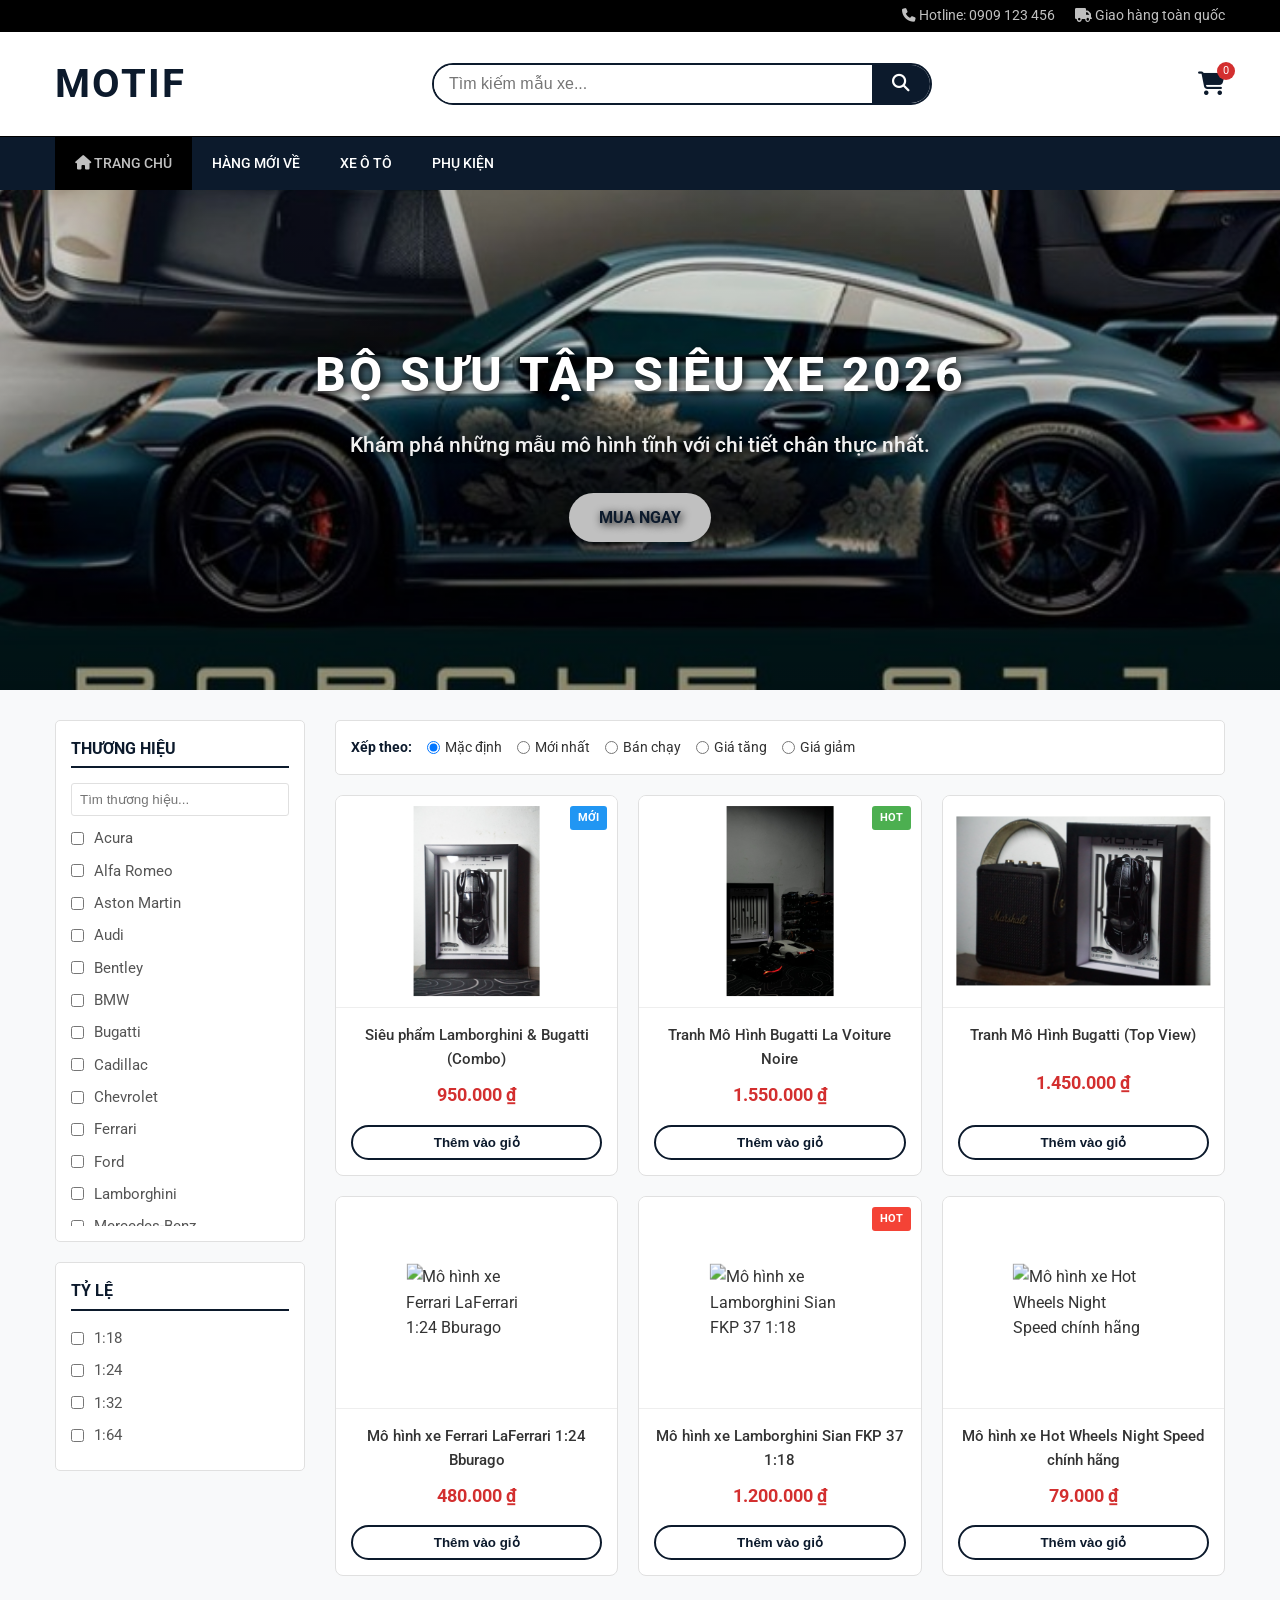
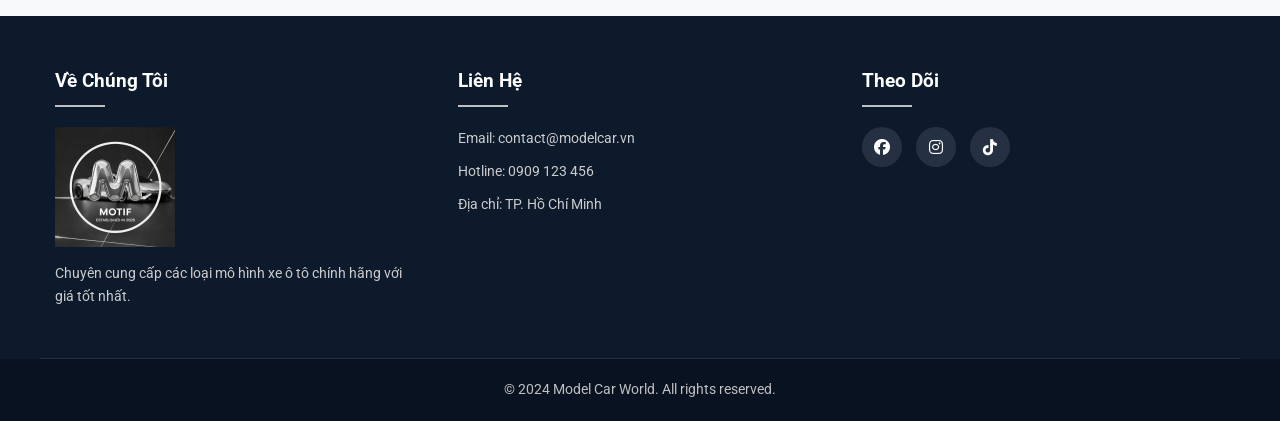
==== index.html @ 2ad6b361 "first commit" ====
<!DOCTYPE html>
<html lang="vi">

<head>
    <meta charset="UTF-8">
    <meta name="viewport" content="width=device-width, initial-scale=1.0">
    <title>Thế Giới Mô Hình Xe - Model Car World</title>
    <link rel="stylesheet" href="style.css?v=5">
    <link href="https://fonts.googleapis.com/css2?family=Roboto:wght@300;400;500;700&display=swap" rel="stylesheet">
    <link rel="stylesheet" href="https://cdnjs.cloudflare.com/ajax/libs/font-awesome/6.4.0/css/all.min.css">
</head>

<body>
    <!-- Top Bar -->
    <div class="top-bar">
        <div class="container">
            <span><i class="fas fa-phone"></i> Hotline: 0909 123 456</span>
            <span><i class="fas fa-truck"></i> Giao hàng toàn quốc</span>
        </div>
    </div>

    <!-- Header -->
    <header class="main-header">
        <div class="container header-content">
            <div class="logo">
                <a href="index.html" style="text-decoration: none;">
                    <h1>MOTIF</h1>
                </a>
            </div>
            <div class="search-bar">
                <input type="text" placeholder="Tìm kiếm mẫu xe...">
                <button><i class="fas fa-search"></i></button>
            </div>
            <div class="user-actions">
                <a href="cart.html"><i class="fas fa-shopping-cart"></i> <span class="cart-count">0</span></a>
                <a href="#" class="mobile-nav-toggle"><i class="fas fa-bars"></i></a>
            </div>
        </div>
    </header>

    <!-- Navigation -->
    <nav class="main-nav">
        <div class="container">
            <ul>
                <li><a href="#" class="nav-link active" data-filter="all"><i class="fas fa-home"></i> TRANG CHỦ</a></li>
                <li><a href="#" class="nav-link" data-filter="new">Hàng Mới Về</a></li>
                <li><a href="#" class="nav-link" data-filter="car">Xe Ô Tô</a></li>
                <li><a href="#" class="nav-link" data-filter="accessory">Phụ Kiện</a></li>
            </ul>
        </div>
    </nav>

    <!-- Hero Banner -->
    <section class="hero">
        <div class="hero-bg">
            <img src="images/hero-1.jpg" alt="Porsche GT3 RS">
            <img src="images/hero-2.jpg" alt="Porsche Detail">
            <img src="images/hero-3.jpg" alt="F1 Car">
            <img src="images/hero-4.jpg" alt="Porsche Concept">
        </div>
        <div class="hero-overlay"></div>
        <div class="hero-content">
            <h2>Bộ Sưu Tập Siêu Xe 2026</h2>
            <p>Khám phá những mẫu mô hình tĩnh với chi tiết chân thực nhất.</p>
            <a href="#shop-now" class="cta-btn">Mua Ngay</a>
        </div>
    </section>

    <!-- Main Content -->
    <main id="shop-now" class="container main-layout">
        <!-- Sidebar Filters -->
        <aside class="sidebar">
            <div class="filter-box">
                <h3>THƯƠNG HIỆU</h3>
                <div class="search-filter">
                    <input type="text" placeholder="Tìm thương hiệu...">
                </div>
                <ul class="filter-list">
                    <li><label><input type="checkbox"> Acura</label></li>
                    <li><label><input type="checkbox"> Alfa Romeo</label></li>
                    <li><label><input type="checkbox"> Aston Martin</label></li>
                    <li><label><input type="checkbox"> Audi</label></li>
                    <li><label><input type="checkbox"> Bentley</label></li>
                    <li><label><input type="checkbox"> BMW</label></li>
                    <li><label><input type="checkbox"> Bugatti</label></li>
                    <li><label><input type="checkbox"> Cadillac</label></li>
                    <li><label><input type="checkbox"> Chevrolet</label></li>
                    <li><label><input type="checkbox"> Ferrari</label></li>
                    <li><label><input type="checkbox"> Ford</label></li>
                    <li><label><input type="checkbox"> Lamborghini</label></li>
                    <li><label><input type="checkbox"> Mercedes-Benz</label></li>
                </ul>
            </div>

            <div class="filter-box">
                <h3>TỶ LỆ</h3>
                <ul class="filter-list">
                    <li><label><input type="checkbox"> 1:18</label></li>
                    <li><label><input type="checkbox"> 1:24</label></li>
                    <li><label><input type="checkbox"> 1:32</label></li>
                    <li><label><input type="checkbox"> 1:64</label></li>
                </ul>
            </div>
        </aside>

        <!-- Product Grid -->
        <section class="products-area">
            <div class="sort-bar">
                <span>Xếp theo:</span>
                <label><input type="radio" name="sort" value="default" checked> Mặc định</label>
                <label><input type="radio" name="sort" value="newest"> Mới nhất</label>
                <label><input type="radio" name="sort" value="bestseller"> Bán chạy</label>
                <label><input type="radio" name="sort" value="price-asc"> Giá tăng</label>
                <label><input type="radio" name="sort" value="price-desc"> Giá giảm</label>
            </div>

            <div class="product-grid" id="productGrid">
                <!-- Products will be rendered here by JS -->
            </div>
        </section>
    </main>

    <!-- Footer -->
    <footer>
        <div class="container footer-content">
            <div class="footer-section">
                <h3>Về Chúng Tôi</h3>
                <img src="footer-logo.png" alt="Motif Logo" class="footer-logo">
                <p>Chuyên cung cấp các loại mô hình xe ô tô chính hãng với giá tốt nhất.</p>
            </div>
            <div class="footer-section">
                <h3>Liên Hệ</h3>
                <p>Email: contact@modelcar.vn</p>
                <p>Hotline: 0909 123 456</p>
                <p>Địa chỉ: TP. Hồ Chí Minh</p>
            </div>
            <div class="footer-section">
                <h3>Theo Dõi</h3>
                <div class="social-links">
                    <a href="https://www.facebook.com/people/MOTIF-M%C3%B4-h%C3%ACnh-xe-qu%C3%A0-t%E1%BA%B7ng/61586273497077/"
                        target="_blank"><i class="fab fa-facebook"></i></a>
                    <a href="https://www.instagram.com/motif.cars/?igsh=MWhudWFuMGJoaTcyMA%3D%3D" target="_blank"><i
                            class="fab fa-instagram"></i></a>
                    <a href="https://www.tiktok.com/@motif.cars?_r=1&_t=ZS-93089xCm9aO" target="_blank"><i
                            class="fab fa-tiktok"></i></a>
                </div>
            </div>
        </div>
        <div class="footer-bottom">
            <p>&copy; 2024 Model Car World. All rights reserved.</p>
        </div>
    </footer>

    <script src="script.js?v=5"></script>
</body>

</html>
---- style.css ----
/* Global Styles */
:root {
    --primary-color: #0c1a2c;
    /* Xanh đậm */
    --secondary-color: #000000;
    /* Đen */
    --accent-color: #c0c0c0;
    /* Bạc */
    --accent-dark: #a0a0a0;
    --text-color: #333333;
    --white: #ffffff;
    --bg-color: #f8f9fa;
    --border-color: #e0e0e0;
    --hover-color: #0056b3;
    /* Xanh sáng hơn cho hover */
}

* {
    margin: 0;
    padding: 0;
    box-sizing: border-box;
}

html {
    scroll-behavior: smooth;
}

body {
    font-family: 'Roboto', sans-serif;
    background-color: var(--bg-color);
    color: var(--text-color);
    line-height: 1.6;
}

a {
    text-decoration: none;
    color: inherit;
    transition: 0.3s;
}

ul {
    list-style: none;
}

.container {
    max-width: 1200px;
    margin: 0 auto;
    padding: 0 15px;
}

/* Top Bar */
.top-bar {
    background-color: var(--secondary-color);
    color: var(--accent-color);
    font-size: 0.85rem;
    padding: 5px 0;
}

.top-bar .container {
    display: flex;
    justify-content: flex-end;
    gap: 20px;
}

/* Header */
.main-header {
    background-color: var(--white);
    padding: 20px 0;
    box-shadow: 0 2px 5px rgba(0, 0, 0, 0.05);
}

.header-content {
    display: flex;
    justify-content: space-between;
    align-items: center;
}

.logo h1 {
    font-size: 2.5rem;
    font-weight: 700;
    color: var(--primary-color);
    letter-spacing: 2px;
    text-transform: uppercase;
    margin: 0;
}

.search-bar {
    flex: 1;
    max-width: 500px;
    margin: 0 30px;
    display: flex;
    border: 2px solid var(--primary-color);
    border-radius: 25px;
    overflow: hidden;
}

.search-bar input {
    width: 100%;
    padding: 10px 15px;
    border: none;
    outline: none;
    font-size: 1rem;
}

.search-bar button {
    background-color: var(--primary-color);
    color: var(--white);
    border: none;
    padding: 0 20px;
    cursor: pointer;
    font-size: 1.1rem;
    transition: background 0.3s;
}

.search-bar button:hover {
    background-color: #1a2f4d;
    /* Slightly lighter blue */
}

.user-actions a {
    font-size: 1.5rem;
    color: var(--primary-color);
    margin-left: 20px;
    position: relative;
}

.user-actions .cart-count {
    position: absolute;
    top: -8px;
    right: -10px;
    background-color: #d32f2f;
    /* Red for alert */
    color: white;
    font-size: 0.7rem;
    width: 18px;
    height: 18px;
    border-radius: 50%;
    display: flex;
    justify-content: center;
    align-items: center;
}

/* Navigation */
.mobile-nav-toggle {
    display: none;
}

.main-nav {
    background-color: var(--primary-color);
    border-top: 1px solid var(--secondary-color);
    position: sticky;
    top: 0;
    z-index: 1000;
}

.main-nav ul {
    display: flex;
    flex-wrap: wrap;
}

.main-nav a {
    display: block;
    color: var(--white);
    padding: 15px 20px;
    font-weight: 500;
    text-transform: uppercase;
    font-size: 0.9rem;
}

.main-nav a:hover,
.main-nav a.active {
    background-color: var(--secondary-color);
    color: var(--accent-color);
}

.main-nav a.active {
    background-color: #0056b3;
    background-color: var(--secondary-color);
}

/* Hero Banner */
.hero {
    position: relative;
    height: 500px;
    /* Increased height for better visibility */
    display: flex;
    align-items: center;
    justify-content: center;
    text-align: center;
    color: var(--white);
    margin-bottom: 30px;
    overflow: hidden;
}

.hero-bg {
    position: absolute;
    top: 0;
    left: 0;
    width: 100%;
    height: 100%;
    z-index: 1;
}

.hero-bg img {
    position: absolute;
    top: 0;
    left: 0;
    width: 100%;
    height: 100%;
    object-fit: cover;
    opacity: 0;
    transition: opacity 1.5s ease-in-out;
}

.hero-bg img.active {
    opacity: 1;
    transform: scale(1.05);
    /* Subtle zoom effect */
}

.hero-overlay {
    position: absolute;
    top: 0;
    left: 0;
    width: 100%;
    height: 100%;
    background: linear-gradient(to bottom, rgba(0, 0, 0, 0.1), rgba(0, 0, 0, 0.4));
    background-color: transparent;
    /* General darken */
    z-index: 2;
}

.hero-content {
    position: relative;
    z-index: 3;
    text-shadow: 2px 2px 8px rgba(0, 0, 0, 1);
}

.hero-content h2 {
    font-size: 3rem;
    margin-bottom: 15px;
    text-transform: uppercase;
    letter-spacing: 3px;
    font-weight: 800;
}

.hero-content p {
    font-size: 1.3rem;
    margin-bottom: 30px;
    color: #f0f0f0;
    font-weight: 500;
}

.cta-btn {
    display: inline-block;
    padding: 12px 30px;
    background-color: var(--accent-color);
    color: var(--primary-color);
    text-transform: uppercase;
    font-weight: bold;
    border-radius: 25px;
    transition: 0.3s;
}

.cta-btn:hover {
    background-color: var(--white);
    transform: scale(1.05);
}

/* Main Layout - Sidebar & Content */
.main-layout {
    display: flex;
    margin-top: 20px;
    margin-bottom: 40px;
    gap: 30px;
    flex: 1;
    align-items: flex-start;
}

/* Sidebar */
.sidebar {
    width: 250px;
    flex-shrink: 0;
}

.filter-box {
    background: var(--white);
    border: 1px solid var(--border-color);
    padding: 15px;
    margin-bottom: 20px;
    border-radius: 5px;
}

.filter-box h3 {
    font-size: 1rem;
    margin-bottom: 15px;
    border-bottom: 2px solid var(--primary-color);
    padding-bottom: 5px;
    color: var(--primary-color);
    text-transform: uppercase;
}

.search-filter input {
    width: 100%;
    padding: 8px;
    margin-bottom: 10px;
    border: 1px solid var(--border-color);
    border-radius: 3px;
}

.filter-list {
    max-height: 400px;
    overflow-y: auto;
}

.filter-list li {
    margin-bottom: 8px;
}

.filter-list label {
    display: flex;
    align-items: center;
    cursor: pointer;
    font-size: 0.95rem;
    color: #555;
    transition: color 0.2s;
}

.filter-list label:hover {
    color: var(--primary-color);
}

.filter-list input {
    margin-right: 10px;
    accent-color: var(--primary-color);
}

/* Custom Scrollbar for Filters */
.filter-list::-webkit-scrollbar {
    width: 6px;
}

.filter-list::-webkit-scrollbar-track {
    background: #f1f1f1;
}

.filter-list::-webkit-scrollbar-thumb {
    background: #ccc;
    border-radius: 3px;
}

/* Products Area */
.products-area {
    flex: 1;
}

.sort-bar {
    background: var(--white);
    padding: 15px;
    border-radius: 5px;
    margin-bottom: 20px;
    display: flex;
    align-items: center;
    gap: 15px;
    font-size: 0.9rem;
    border: 1px solid var(--border-color);
    flex-wrap: wrap;
}

.sort-bar span {
    font-weight: bold;
    color: var(--primary-color);
}

.sort-bar label {
    cursor: pointer;
    display: flex;
    align-items: center;
    gap: 5px;
}

.product-grid {
    display: grid;
    grid-template-columns: repeat(auto-fill, minmax(220px, 1fr));
    gap: 20px;
}

.product-card {
    background: var(--white);
    border: 1px solid var(--border-color);
    border-radius: 8px;
    overflow: hidden;
    transition: transform 0.3s, box-shadow 0.3s;
    position: relative;
    display: flex;
    flex-direction: column;
}

.product-card:hover {
    transform: translateY(-5px);
    box-shadow: 0 10px 20px rgba(0, 0, 0, 0.1);
    border-color: var(--primary-color);
}

.product-image {
    position: relative;
    padding-top: 75%;
    /* Aspect ratio container */
    overflow: hidden;
    background: #fff;
    border-bottom: 1px solid #eee;
}

.product-image img {
    position: absolute;
    top: 50%;
    left: 50%;
    transform: translate(-50%, -50%);
    max-width: 90%;
    max-height: 90%;
    object-fit: contain;
    transition: transform 0.3s;
}

.product-card:hover .product-image img {
    transform: translate(-50%, -50%) scale(1.05);
}

.badge {
    position: absolute;
    top: 10px;
    right: 10px;
    padding: 3px 8px;
    border-radius: 3px;
    color: white;
    font-size: 0.7rem;
    font-weight: bold;
    text-transform: uppercase;
}

.badge.new {
    background-color: #2196F3;
}

.badge.sale {
    background-color: #4CAF50;
}

.badge.hot {
    background-color: #f44336;
}

.product-info {
    padding: 15px;
    text-align: center;
    display: flex;
    flex-direction: column;
    flex-grow: 1;
    justify-content: space-between;
}

.product-title {
    font-size: 0.95rem;
    margin-bottom: 10px;
    color: var(--text-color);
    font-weight: 500;

    /* Truncate text */
    display: -webkit-box;
    -webkit-line-clamp: 2;
    -webkit-box-orient: vertical;
    overflow: hidden;
}

.product-price {
    font-size: 1.1rem;
    font-weight: 700;
    color: #d32f2f;
    /* Standard price red color */
    margin-bottom: 15px;
}

.add-to-cart {
    background-color: var(--white);
    color: var(--primary-color);
    border: 2px solid var(--primary-color);
    padding: 8px 15px;
    border-radius: 20px;
    font-weight: 600;
    cursor: pointer;
    transition: all 0.3s;
    width: 100%;
}

.add-to-cart:hover {
    background-color: var(--primary-color);
    color: var(--white);
}

/* Footer */
footer {
    background-color: var(--primary-color);
    color: var(--accent-color);
    padding-top: 50px;
}

.footer-content {
    display: flex;
    flex-wrap: wrap;
    gap: 40px;
    padding-bottom: 40px;
    border-bottom: 1px solid rgba(255, 255, 255, 0.1);
}

.footer-section {
    flex: 1;
    min-width: 250px;
}

.footer-section h3 {
    color: var(--white);
    margin-bottom: 20px;
    font-size: 1.2rem;
    position: relative;
    padding-bottom: 10px;
}

.footer-section h3::after {
    content: '';
    position: absolute;
    left: 0;
    bottom: 0;
    width: 50px;
    height: 2px;
    background-color: var(--accent-color);
}

.footer-section p {
    font-size: 0.9rem;
    margin-bottom: 10px;
    color: #ccc;
}

.footer-logo {
    max-width: 120px;
    margin-bottom: 15px;
    display: block;
    height: auto;
}

.social-links a {
    display: inline-flex;
    justify-content: center;
    align-items: center;
    width: 40px;
    height: 40px;
    background: rgba(255, 255, 255, 0.1);
    color: var(--white);
    border-radius: 50%;
    margin-right: 10px;
    transition: 0.3s;
}

.social-links a:hover {
    background: var(--white);
    color: var(--primary-color);
}

.footer-bottom {
    text-align: center;
    padding: 20px 0;
    font-size: 0.85rem;
    background-color: #081220;
    /* Darker shade */
}

/* Responsive */
@media (max-width: 992px) {
    .header-content {
        flex-wrap: wrap;
        gap: 15px;
    }

    .search-bar {
        order: 3;
        min-width: 100%;
        margin: 10px 0;
    }

    .main-nav {
        display: none;
        /* Default hidden on mobile */
        position: absolute;
        top: 100%;
        left: 0;
        width: 100%;
        background-color: var(--primary-color);
        box-shadow: 0 5px 10px rgba(0, 0, 0, 0.1);
        z-index: 1000;
    }

    .main-nav.active {
        display: block;
    }

    .main-nav ul {
        flex-direction: column;
    }

    .main-nav a {
        padding: 15px;
        border-bottom: 1px solid rgba(255, 255, 255, 0.1);
    }

    /* Simple Mobile Nav Substitute */
    .mobile-nav-toggle {
        display: inline-block;
        margin-left: 15px;
        font-size: 1.5rem;
        color: var(--primary-color);
        cursor: pointer;
    }

    /* Ensure header relative positioning for absolute nav */
    .main-header {
        position: relative;
    }
}

@media (max-width: 768px) {
    .main-layout {
        flex-direction: column;
    }

    .sidebar {
        width: 100%;
    }

    .filter-list {
        display: flex;
        flex-wrap: wrap;
        gap: 10px;
    }

    .product-grid {
        grid-template-columns: repeat(2, 1fr);
    }
}

@media (max-width: 480px) {
    .product-grid {
        grid-template-columns: 1fr;
    }

    .top-bar .container {
        justify-content: center;
        font-size: 0.75rem;
    }
}

/* Cart Page Styles */
.cart-page-layout {
    padding-top: 20px;
    display: block;
    /* Override flex from main-layout if reused */
    flex: 1;
}

.cart-page-layout h2 {
    margin-bottom: 20px;
    color: var(--primary-color);
    border-bottom: 2px solid var(--border-color);
    padding-bottom: 10px;
}

.cart-table {
    width: 100%;
    border-collapse: collapse;
    margin-bottom: 30px;
    background: var(--white);
    border: 1px solid var(--border-color);
}

.cart-table th,
.cart-table td {
    padding: 15px;
    text-align: left;
    border-bottom: 1px solid var(--border-color);
}

.cart-table th {
    background-color: var(--primary-color);
    color: var(--white);
    font-weight: 500;
}

.cart-product {
    display: flex;
    align-items: center;
    gap: 15px;
}

.cart-product img {
    width: 60px;
    height: 40px;
    object-fit: contain;
    border: 1px solid #eee;
}

.cart-table input[type="number"] {
    width: 60px;
    padding: 5px;
    border: 1px solid var(--border-color);
    border-radius: 4px;
}

.remove-btn {
    background: none;
    border: none;
    color: #ff4d4d;
    cursor: pointer;
    font-size: 1.1rem;
    transition: color 0.3s;
}

.remove-btn:hover {
    color: #d32f2f;
}

.cart-summary {
    background: var(--white);
    padding: 20px;
    border: 1px solid var(--border-color);
    border-radius: 5px;
    max-width: 400px;
    margin-left: auto;
    text-align: right;
}

.cart-summary h3 {
    margin-bottom: 20px;
    font-size: 1.3rem;
    color: var(--primary-color);
}

.checkout-btn {
    background-color: #d32f2f;
    color: white;
    padding: 12px 25px;
    border: none;
    border-radius: 5px;
    font-size: 1rem;
    cursor: pointer;
    font-weight: bold;
    text-transform: uppercase;
    transition: background 0.3s;
    width: 100%;
    margin-bottom: 10px;
}

.checkout-btn:hover {
    background-color: #b71c1c;
}

.continue-shopping {
    display: inline-block;
    color: var(--primary-color);
    font-size: 0.9rem;
    text-decoration: underline;
}

@media (max-width: 768px) {

    .cart-table th,
    .cart-table td {
        padding: 10px 5px;
        font-size: 0.9rem;
    }

    .cart-product img {
        display: none;
        /* Hide image on very small screens if tight */
    }
}

/* Modal Styles */
.modal {
    display: none;
    position: fixed;
    z-index: 2000;
    left: 0;
    top: 0;
    width: 100%;
    height: 100%;
    overflow: auto;
    background-color: rgba(0, 0, 0, 0.5);
    backdrop-filter: blur(5px);
}

.modal.show {
    display: flex;
    justify-content: center;
    align-items: center;
}

.modal-content {
    background-color: #fefefe;
    padding: 30px;
    border: 1px solid #888;
    width: 90%;
    max-width: 500px;
    border-radius: 8px;
    position: relative;
    box-shadow: 0 4px 6px rgba(0, 0, 0, 0.1);
    animation: modalSlideIn 0.3s ease-out;
}

@keyframes modalSlideIn {
    from {
        transform: translateY(-50px);
        opacity: 0;
    }

    to {
        transform: translateY(0);
        opacity: 1;
    }
}

.close-modal {
    color: #aaa;
    float: right;
    font-size: 28px;
    font-weight: bold;
    cursor: pointer;
    position: absolute;
    right: 15px;
    top: 10px;
}

.close-modal:hover,
.close-modal:focus {
    color: black;
    text-decoration: none;
    cursor: pointer;
}

/* Form Styles */
.form-group {
    margin-bottom: 20px;
}

.form-group label {
    display: block;
    margin-bottom: 5px;
    font-weight: 500;
}

.form-group input[type="text"],
.form-group input[type="tel"],
.form-group textarea {
    width: 100%;
    padding: 10px;
    border: 1px solid #ddd;
    border-radius: 4px;
    font-size: 1rem;
}

.payment-options {
    display: flex;
    flex-direction: column;
    gap: 10px;
}

.radio-option {
    display: flex;
    align-items: center;
    gap: 10px;
    cursor: pointer;
    padding: 10px;
    border: 1px solid #eee;
    border-radius: 4px;
}

.radio-option:hover {
    background-color: #f9f9f9;
}

.bank-info {
    margin-top: 10px;
    padding: 15px;
    background-color: #f0f7ff;
    border-left: 4px solid var(--primary-color);
    border-radius: 4px;
    font-size: 0.9rem;
}

.confirm-btn {
    background-color: #d32f2f;
    color: white;
    width: 100%;
    padding: 15px;
    border: none;
    border-radius: 4px;
    font-size: 1.1rem;
    font-weight: bold;
    text-transform: uppercase;
    cursor: pointer;
    transition: background 0.3s;
}

.confirm-btn:hover {
    background-color: #b71c1c;
}
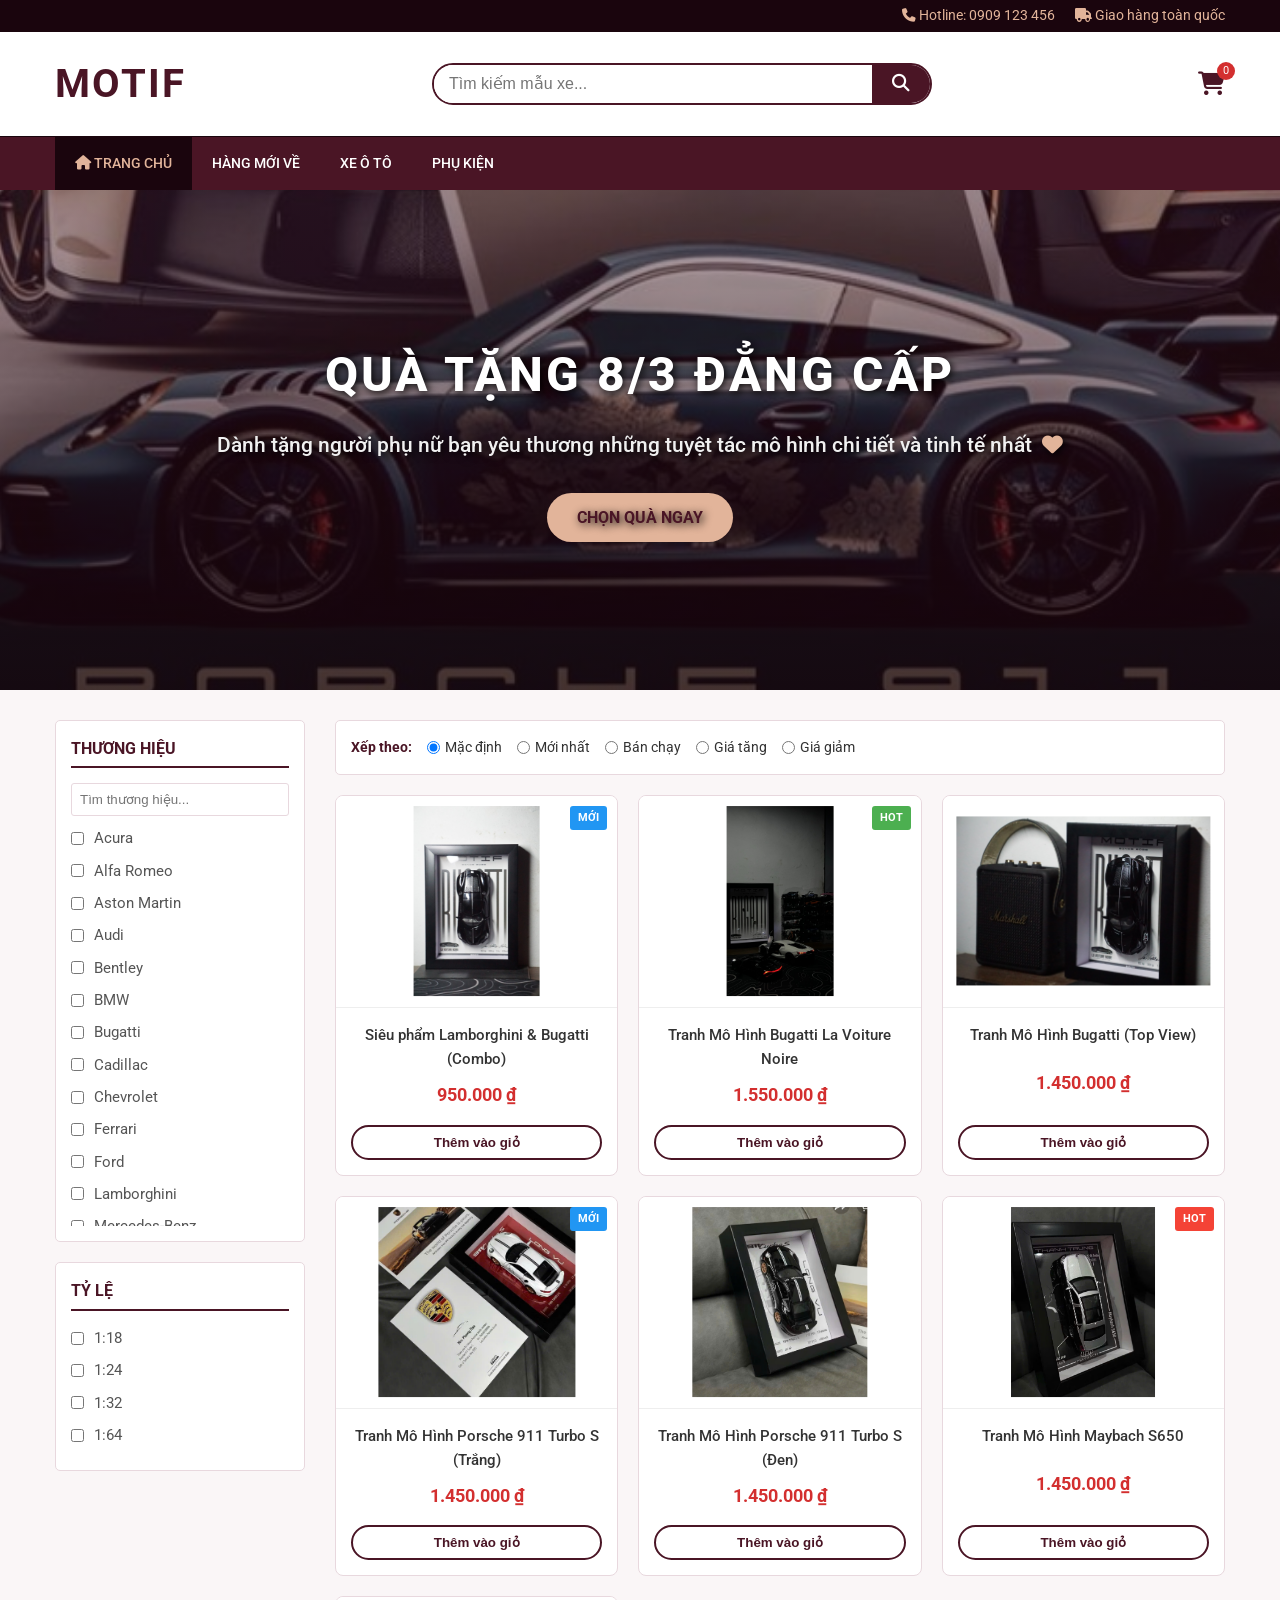
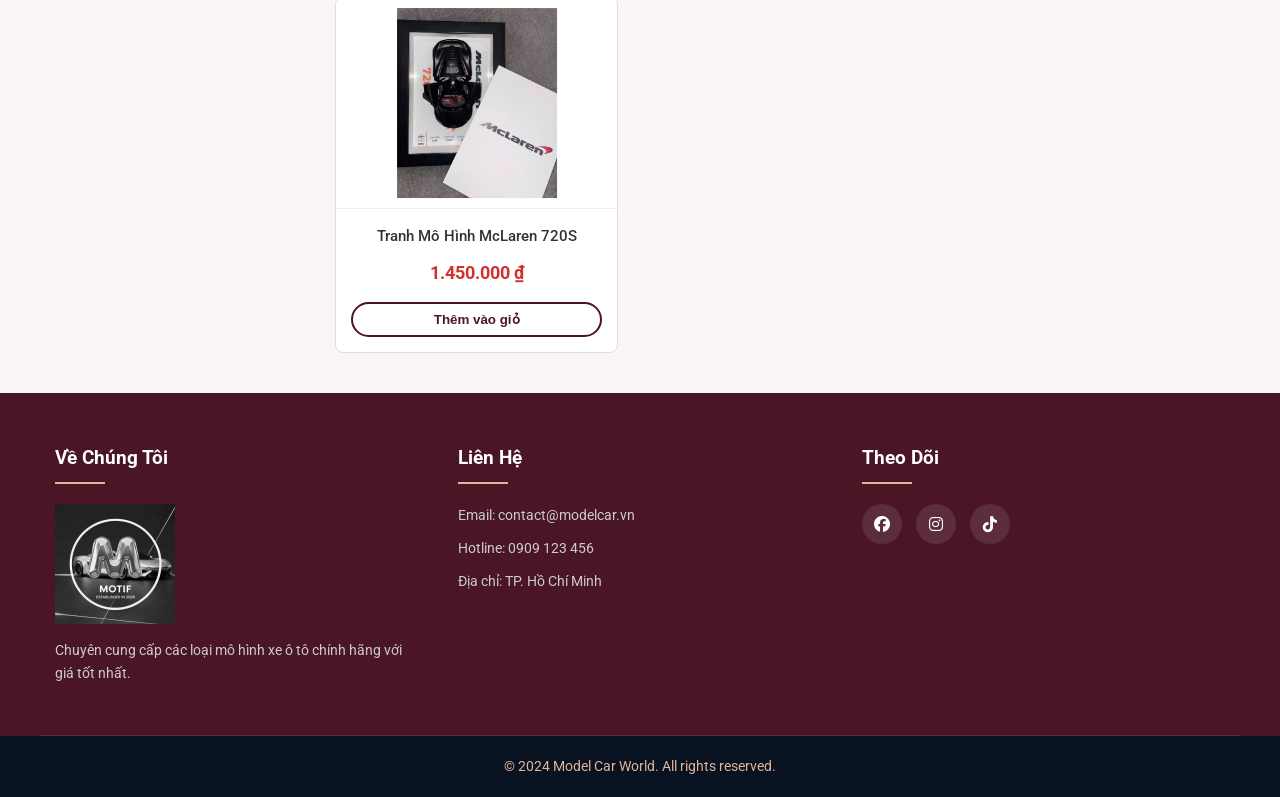
==== commit a8482e07: "Update for March 8th theme" ====
--- a/index.html
+++ b/index.html
@@ -5,7 +5,7 @@
     <meta charset="UTF-8">
     <meta name="viewport" content="width=device-width, initial-scale=1.0">
     <title>Thế Giới Mô Hình Xe - Model Car World</title>
-    <link rel="stylesheet" href="style.css?v=5">
+    <link rel="stylesheet" href="style.css?v=6">
     <link href="https://fonts.googleapis.com/css2?family=Roboto:wght@300;400;500;700&display=swap" rel="stylesheet">
     <link rel="stylesheet" href="https://cdnjs.cloudflare.com/ajax/libs/font-awesome/6.4.0/css/all.min.css">
 </head>
@@ -60,9 +60,10 @@
         </div>
         <div class="hero-overlay"></div>
         <div class="hero-content">
-            <h2>Bộ Sưu Tập Siêu Xe 2026</h2>
-            <p>Khám phá những mẫu mô hình tĩnh với chi tiết chân thực nhất.</p>
-            <a href="#shop-now" class="cta-btn">Mua Ngay</a>
+            <h2>Quà Tặng 8/3 Đẳng Cấp</h2>
+            <p>Dành tặng người phụ nữ bạn yêu thương những tuyệt tác mô hình chi tiết và tinh tế nhất <i
+                    class="fas fa-heart" style="color: #e2b49a; margin-left: 5px;"></i></p>
+            <a href="#shop-now" class="cta-btn">Chọn Quà Ngay</a>
         </div>
     </section>
 
@@ -151,7 +152,7 @@
         </div>
     </footer>
 
-    <script src="script.js?v=5"></script>
+    <script src="script.js?v=6"></script>
 </body>
 
 </html>
--- a/style.css
+++ b/style.css
@@ -1,18 +1,21 @@
 /* Global Styles */
 :root {
-    --primary-color: #0c1a2c;
-    /* Xanh đậm */
-    --secondary-color: #000000;
-    /* Đen */
-    --accent-color: #c0c0c0;
-    /* Bạc */
-    --accent-dark: #a0a0a0;
+    --primary-color: #4a1525;
+    /* Đỏ Ruby đậm (Tình yêu lãng mạn) */
+    --secondary-color: #1a050d;
+    /* Mận tối / Đen ngả đỏ */
+    --accent-color: #e2b49a;
+    /* Vàng hồng (Rose Gold) sang trọng */
+    --accent-dark: #cc9b80;
+    /* Vàng hồng đậm hơn */
     --text-color: #333333;
     --white: #ffffff;
-    --bg-color: #f8f9fa;
-    --border-color: #e0e0e0;
-    --hover-color: #0056b3;
-    /* Xanh sáng hơn cho hover */
+    --bg-color: #faf6f7;
+    /* Trắng hồng rất nhẹ */
+    --border-color: #e8d8de;
+    /* Viền hồng pastel */
+    --hover-color: #dd7a8e;
+    /* Hồng cánh sen / Rose mềm mại cho hover */
 }
 
 * {
@@ -174,7 +177,7 @@
 }
 
 .main-nav a.active {
-    background-color: #0056b3;
+    background-color: var(--hover-color);
     background-color: var(--secondary-color);
 }
 
@@ -224,9 +227,9 @@
     left: 0;
     width: 100%;
     height: 100%;
-    background: linear-gradient(to bottom, rgba(0, 0, 0, 0.1), rgba(0, 0, 0, 0.4));
+    background: linear-gradient(to bottom, rgba(74, 21, 37, 0.4), rgba(26, 5, 13, 0.8));
     background-color: transparent;
-    /* General darken */
+    /* Romantic darken */
     z-index: 2;
 }
 
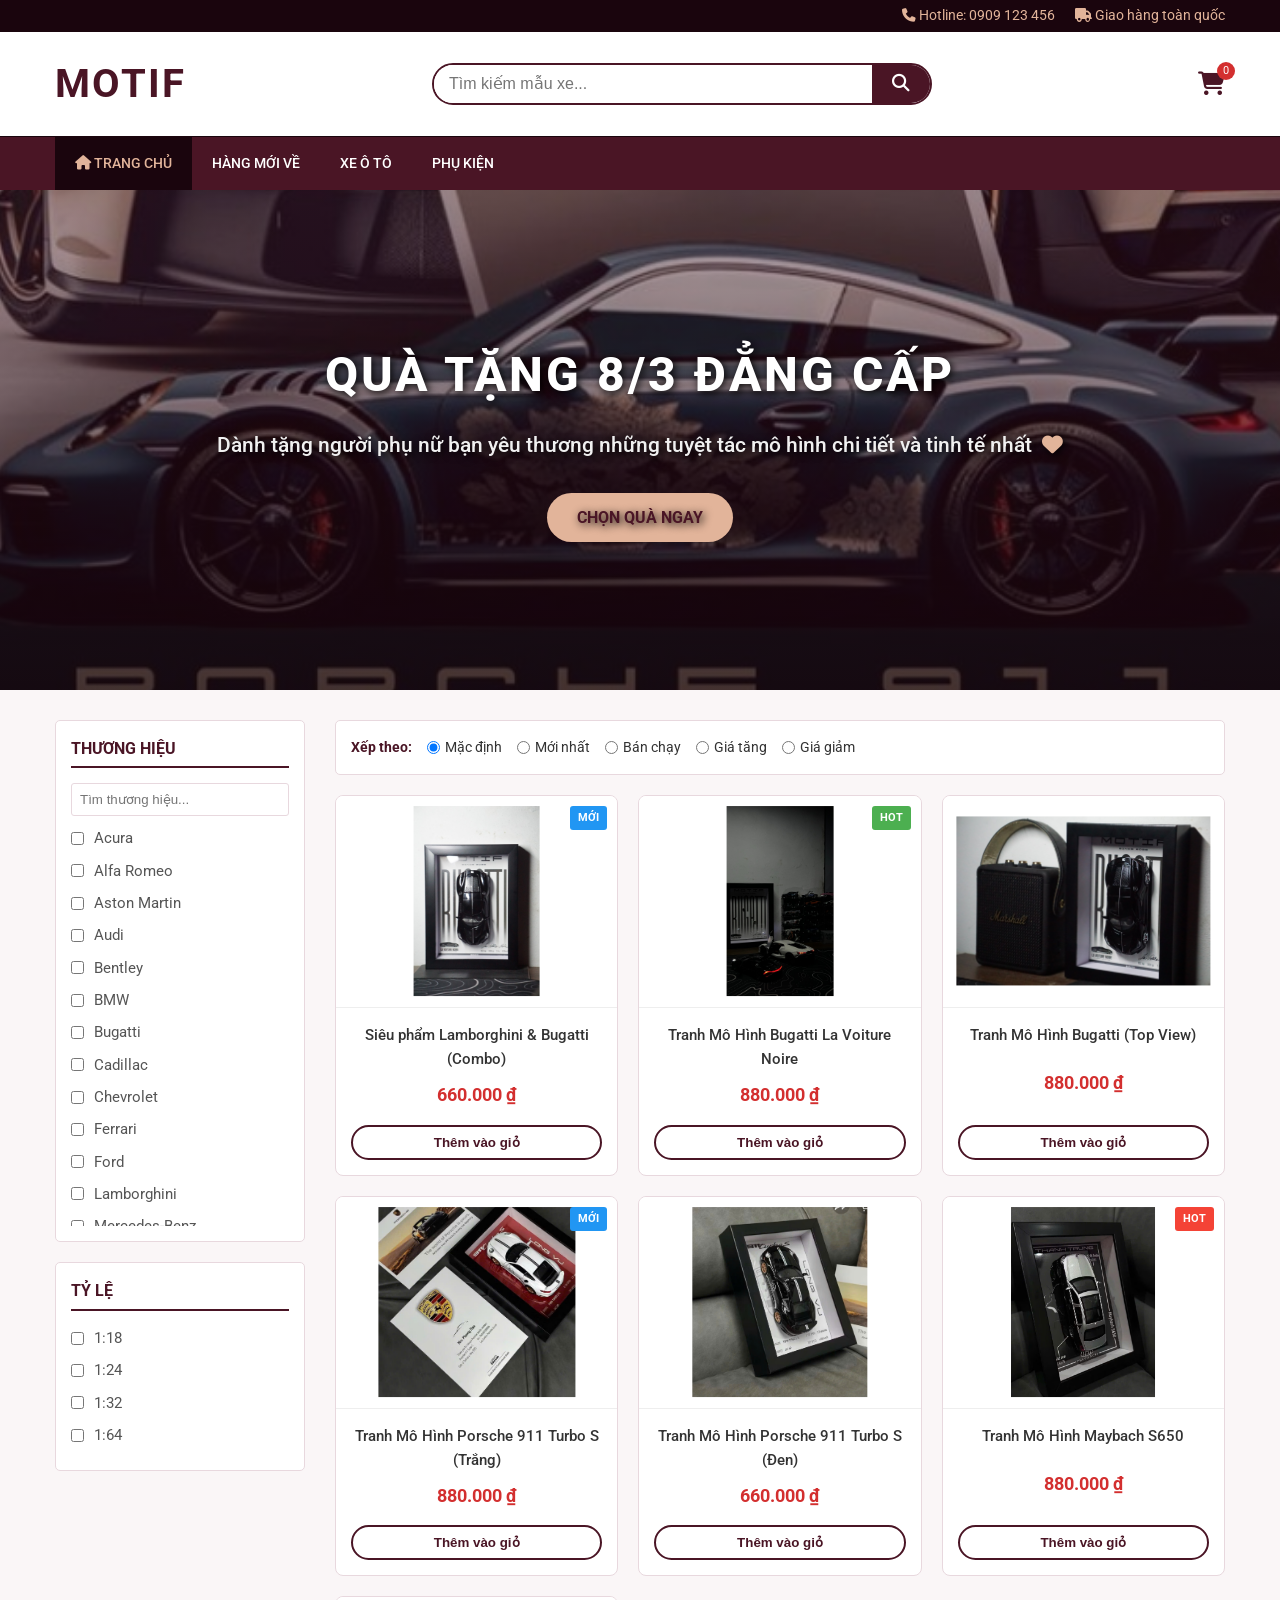
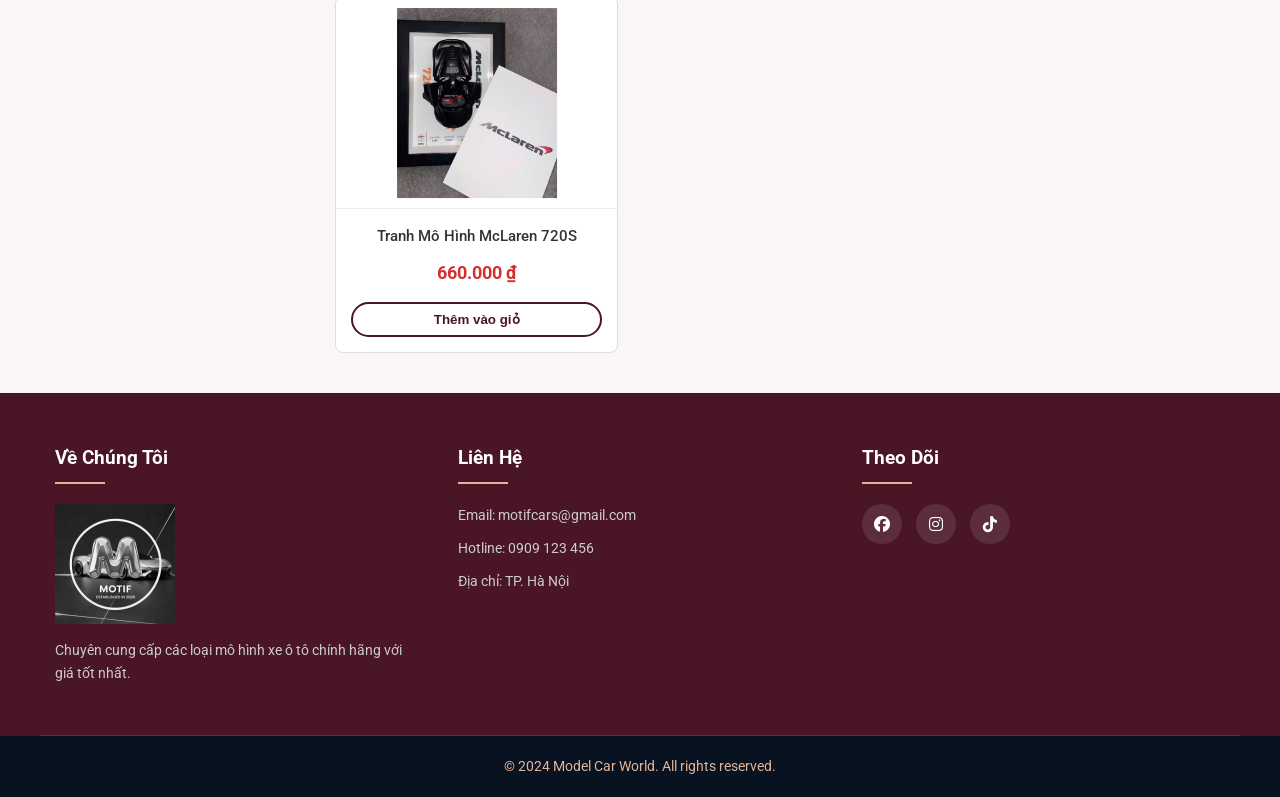
==== commit 9425e06f: "Update prices and contact info" ====
--- a/index.html
+++ b/index.html
@@ -131,9 +131,9 @@
             </div>
             <div class="footer-section">
                 <h3>Liên Hệ</h3>
-                <p>Email: contact@modelcar.vn</p>
+                <p>Email: motifcars@gmail.com</p>
                 <p>Hotline: 0909 123 456</p>
-                <p>Địa chỉ: TP. Hồ Chí Minh</p>
+                <p>Địa chỉ: TP. Hà Nội</p>
             </div>
             <div class="footer-section">
                 <h3>Theo Dõi</h3>
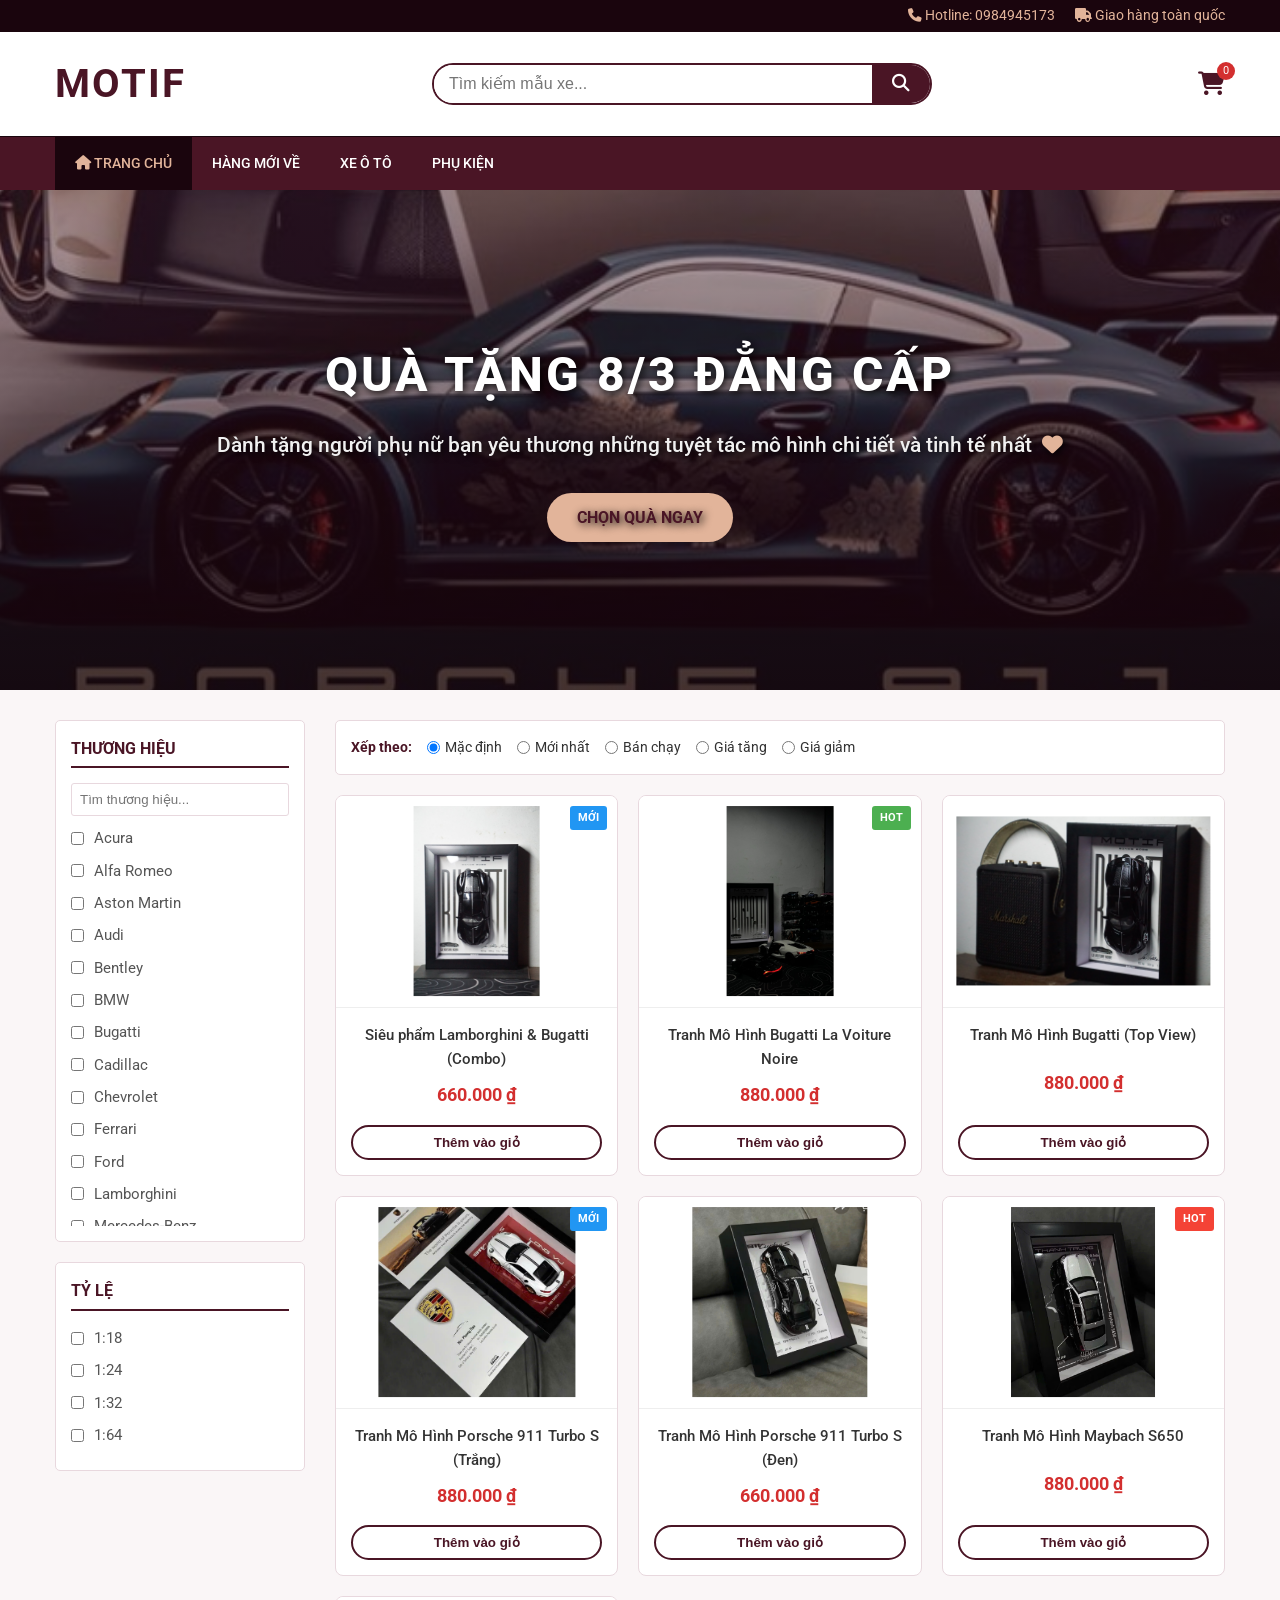
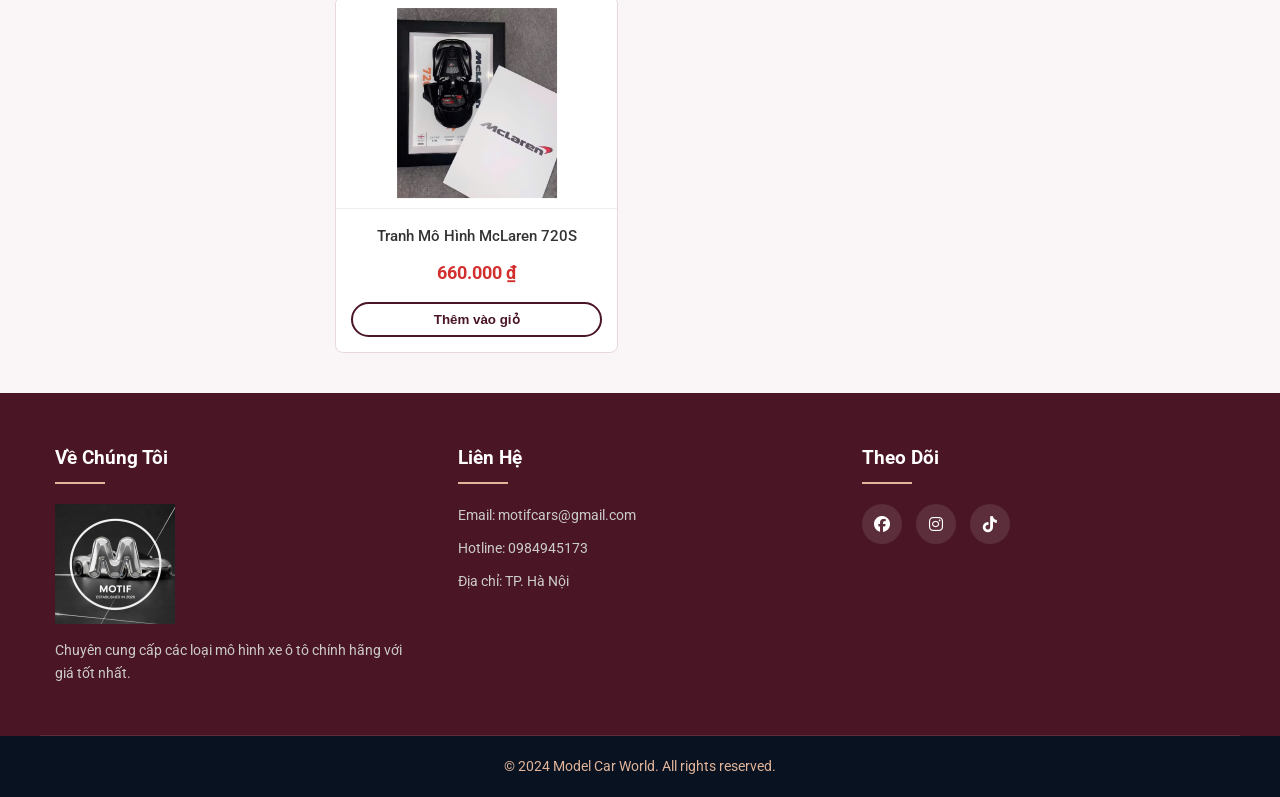
==== commit 9dfe9ff4: "Deploy: Update cart and index HTML" ====
--- a/index.html
+++ b/index.html
@@ -14,7 +14,7 @@
     <!-- Top Bar -->
     <div class="top-bar">
         <div class="container">
-            <span><i class="fas fa-phone"></i> Hotline: 0909 123 456</span>
+            <span><i class="fas fa-phone"></i> Hotline: 0984945173</span>
             <span><i class="fas fa-truck"></i> Giao hàng toàn quốc</span>
         </div>
     </div>
@@ -132,7 +132,7 @@
             <div class="footer-section">
                 <h3>Liên Hệ</h3>
                 <p>Email: motifcars@gmail.com</p>
-                <p>Hotline: 0909 123 456</p>
+                <p>Hotline: 0984945173</p>
                 <p>Địa chỉ: TP. Hà Nội</p>
             </div>
             <div class="footer-section">
